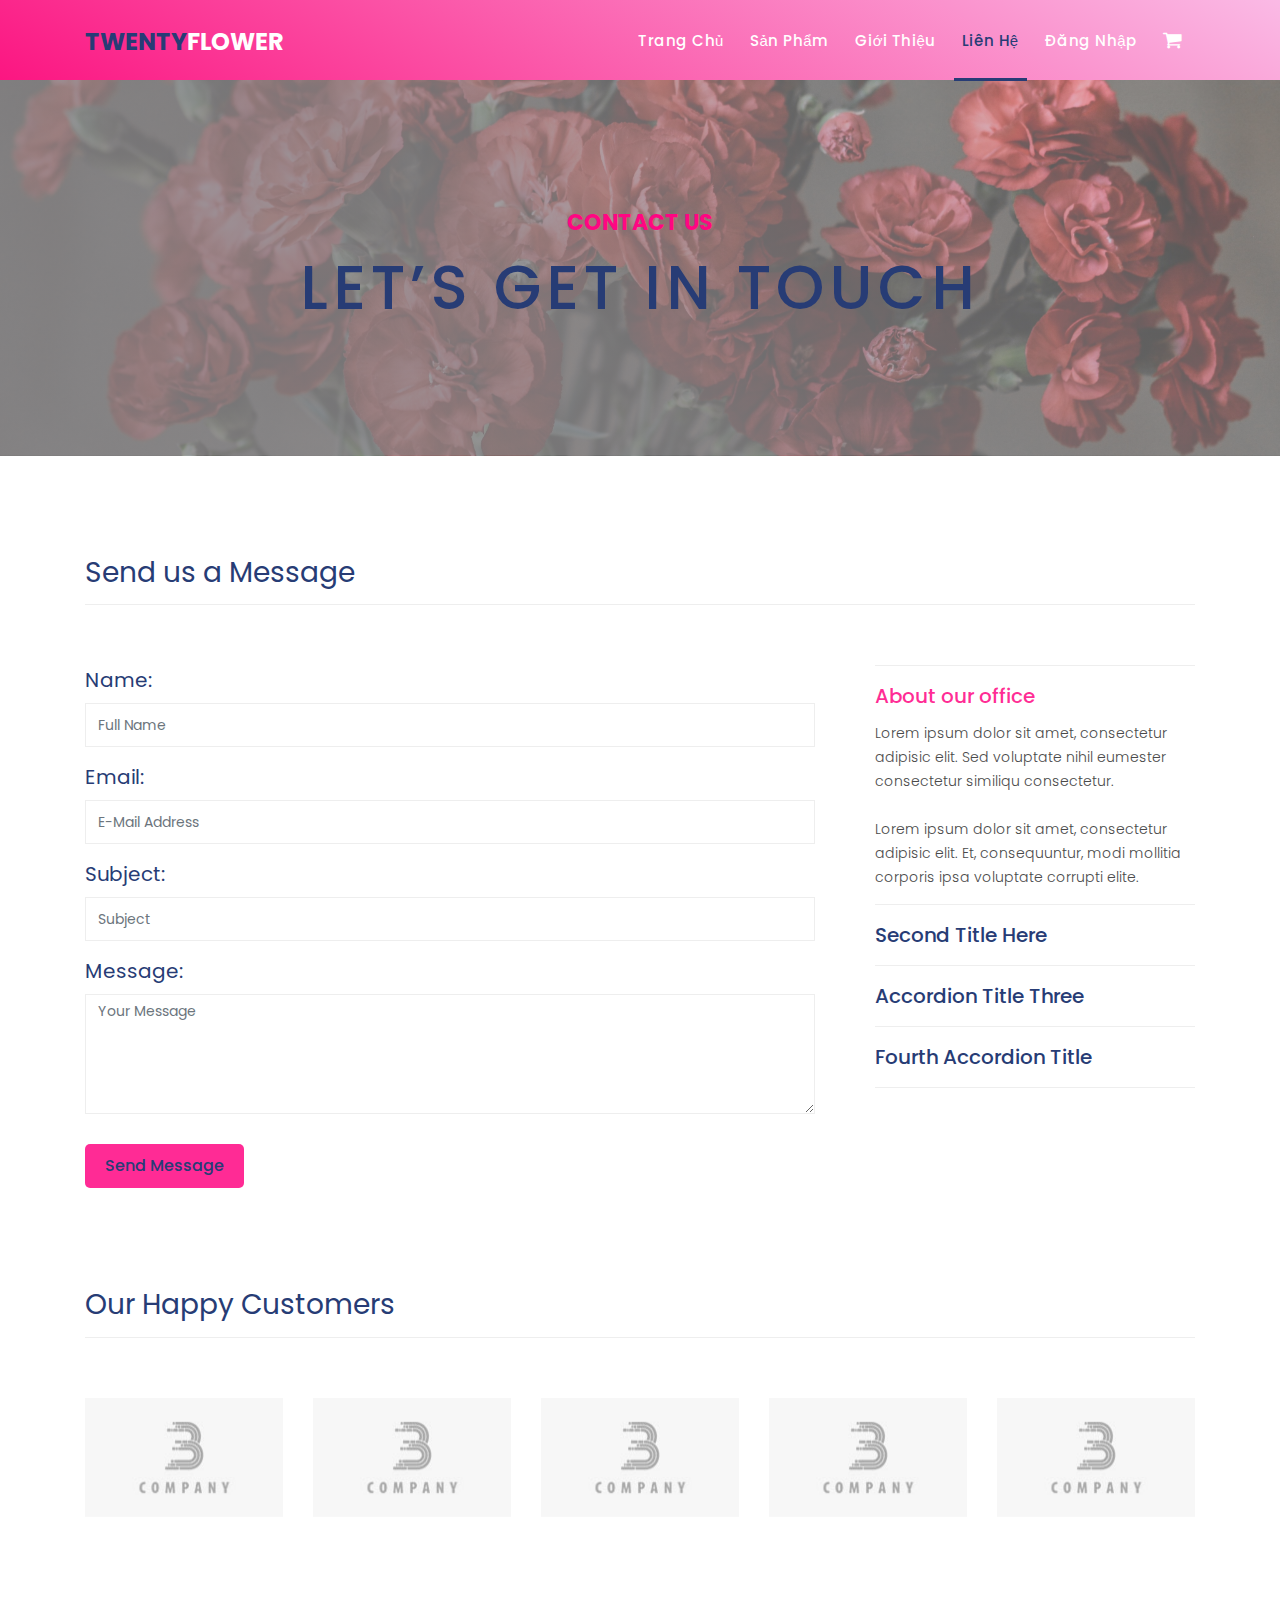
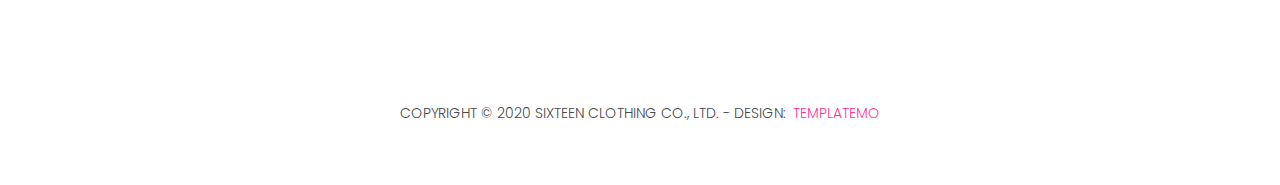
==== contact.html @ 311d0f73 "first commit" ====
<!DOCTYPE html>
<html lang="en">

<head>

  <meta charset="utf-8">
  <meta name="viewport" content="width=device-width, initial-scale=1, shrink-to-fit=no">
  <meta name="description" content="">
  <meta name="author" content="">
  <link href="https://fonts.googleapis.com/css?family=Poppins:100,200,300,400,500,600,700,800,900&display=swap"
    rel="stylesheet">

  <title>Twenty Flower - Contact Page</title>

  <!-- Bootstrap core CSS -->
  <link href="bootstrap/css/bootstrap.min.css" rel="stylesheet">
  <!--

TemplateMo 546 Sixteen Clothing

https://templatemo.com/tm-546-sixteen-clothing

-->

  <!-- Additional CSS Files -->
  <link rel="stylesheet" href="css/fontawesome.css">
  <link rel="stylesheet" href="css/templatemo-sixteen.css">
  <link rel="stylesheet" href="css/owl.css">

</head>

<body>

  <!-- ***** Preloader Start ***** -->
  <div id="preloader">
    <div class="jumper">
      <div></div>
      <div></div>
      <div></div>
    </div>
  </div>
  <!-- ***** Preloader End ***** -->

  <!-- Header -->
  <header class="">
    <nav class="navbar navbar-expand-lg">
      <div class="container">
        <a class="navbar-brand" href="index.html">
          <h2>Twenty<em>Flower</em></h2>
        </a>
        <button class="navbar-toggler" type="button" data-toggle="collapse" data-target="#navbarResponsive"
          aria-controls="navbarResponsive" aria-expanded="false" aria-label="Toggle navigation">
          <span class="navbar-toggler-icon"></span>
        </button>
        <div class="collapse navbar-collapse" id="navbarResponsive">
          <ul class="navbar-nav ml-auto">
            <li class="nav-item">
              <a class="nav-link" href="index.html">Trang Chủ</a>
              <span class="sr-only">(current)</span>
              </a>
            </li>
            <li class="nav-item">
              <a class="nav-link" href="products.html">Sản Phẩm</a>
            </li>
            <li class="nav-item">
              <a class="nav-link" href="about.html">Giới Thiệu</a>
            </li>
            <li class="nav-item active">
              <a class="nav-link" href="contact.html">Liên Hệ</a>
            </li>
            <li class="nav-item">
              <a class="nav-link" href="login.html">Đăng Nhập</a>
            </li>
            <li class="nav-item">
              <a class="nav-link" href="login.html"><i class="fa fa-shopping-cart"></i></a>
            </li>
          </ul>
        </div>
      </div>
    </nav>
  </header>

  <!-- Page Content -->
  <div class="page-heading contact-heading header-text">
    <div class="container">
      <div class="row">
        <div class="col-md-12">
          <div class="text-content">
            <h4>contact us</h4>
            <h2>let’s get in touch</h2>
          </div>
        </div>
      </div>
    </div>
  </div>
  <div class="send-message">
    <div class="container">
      <div class="row">
        <div class="col-md-12">
          <div class="section-heading">
            <h2>Send us a Message</h2>
          </div>
        </div>
        <div class="col-md-8">
          <div class="contact-form">
            <form id="contact" action="" method="post">
              <div class="row">
                <div class="col-lg-12 col-md-12 col-sm-12">
                  <label class="label">Name:</label>
                  <fieldset>
                    <input name="name" type="text" class="form-control" id="name" placeholder="Full Name" required="">
                  </fieldset>
                </div>
                <div class="col-lg-12 col-md-12 col-sm-12">
                  <label class="label">Email:</label>
                  <fieldset>
                    <input name="email" type="text" class="form-control" id="email" placeholder="E-Mail Address"
                      required="">
                  </fieldset>
                </div>
                <div class="col-lg-12 col-md-12 col-sm-12">
                  <label class="label">Subject:</label>
                  <fieldset>
                    <input name="subject" type="text" class="form-control" id="subject" placeholder="Subject"
                      required="">
                  </fieldset>
                </div>
                <div class="col-lg-12">
                  <label class="label">Message:</label>
                  <fieldset>
                    <textarea name="message" rows="6" class="form-control" id="message" placeholder="Your Message"
                      required=""></textarea>
                  </fieldset>
                </div>
                <div class="col-lg-12">
                  <fieldset>
                    <button type="submit" id="form-submit" class="filled-button">Send Message</button>
                  </fieldset>
                </div>
              </div>
            </form>
          </div>
        </div>
        <div class="col-md-4">
          <ul class="accordion">
            <li>
              <a>About our office</a>
              <div class="content">
                <p>Lorem ipsum dolor sit amet, consectetur adipisic elit. Sed voluptate nihil eumester consectetur
                  similiqu consectetur.<br><br>Lorem ipsum dolor sit amet, consectetur adipisic elit. Et, consequuntur,
                  modi mollitia corporis ipsa voluptate corrupti elite.</p>
              </div>
            </li>
            <li>
              <a>Second Title Here</a>
              <div class="content">
                <p>Lorem ipsum dolor sit amet, consectetur adipisic elit. Sed voluptate nihil eumester consectetur
                  similiqu consectetur.<br><br>Lorem ipsum dolor sit amet, consectetur adipisic elit. Et, consequuntur,
                  modi mollitia corporis ipsa voluptate corrupti elite.</p>
              </div>
            </li>
            <li>
              <a>Accordion Title Three</a>
              <div class="content">
                <p>Lorem ipsum dolor sit amet, consectetur adipisic elit. Sed voluptate nihil eumester consectetur
                  similiqu consectetur.<br><br>Lorem ipsum dolor sit amet, consectetur adipisic elit. Et, consequuntur,
                  modi mollitia corporis ipsa voluptate corrupti elite.</p>
              </div>
            </li>
            <li>
              <a>Fourth Accordion Title</a>
              <div class="content">
                <p>Lorem ipsum dolor sit amet, consectetur adipisic elit. Sed voluptate nihil eumester consectetur
                  similiqu consectetur.<br><br>Lorem ipsum dolor sit amet, consectetur adipisic elit. Et, consequuntur,
                  modi mollitia corporis ipsa voluptate corrupti elite.</p>
              </div>
            </li>
          </ul>
        </div>
      </div>
    </div>
  </div>

  <div class="happy-clients">
    <div class="container">
      <div class="row">
        <div class="col-md-12">
          <div class="section-heading">
            <h2>Our Happy Customers</h2>
          </div>
        </div>
        <div class="col-md-12">
          <div class="owl-clients owl-carousel">
            <div class="client-item">
              <img src="images/client-01.png" alt="1">
            </div>

            <div class="client-item">
              <img src="images/client-01.png" alt="2">
            </div>

            <div class="client-item">
              <img src="images/client-01.png" alt="3">
            </div>

            <div class="client-item">
              <img src="images/client-01.png" alt="4">
            </div>

            <div class="client-item">
              <img src="images/client-01.png" alt="5">
            </div>

            <div class="client-item">
              <img src="images/client-01.png" alt="6">
            </div>
          </div>
        </div>
      </div>
    </div>
  </div>


  <footer>
    <div class="container">
      <div class="row">
        <div class="col-md-12">
          <div class="inner-content">
            <p>Copyright &copy; 2020 Sixteen Clothing Co., Ltd.

              - Design: <a rel="nofollow noopener" href="https://templatemo.com" target="_blank">TemplateMo</a></p>
          </div>
        </div>
      </div>
    </div>
  </footer>


  <!-- Bootstrap core JavaScript -->
  <script src="jquery/jquery.min.js"></script>
  <script src="bootstrap/js/bootstrap.bundle.min.js"></script>


  <!-- Additional Scripts -->
  <script src="js/custom.js"></script>
  <script src="js/owl.js"></script>
  <script src="js/slick.js"></script>
  <script src="js/isotope.js"></script>
  <script src="js/accordions.js"></script>


  <script language="text/Javascript">
    cleared[0] = cleared[1] = cleared[2] = 0; //set a cleared flag for each field
    function clearField(t) {                   //declaring the array outside of the
      if (!cleared[t.id]) {                      // function makes it static and global
        cleared[t.id] = 1;  // you could use true and false, but that's more typing
        t.value = '';         // with more chance of typos
        t.style.color = '#fff';
      }
    }
  </script>


</body>

</html>
---- css/templatemo-sixteen.css ----
body {
  font-family: "Poppins", sans-serif;
  overflow-x: hidden;
  text-rendering: optimizeLegibility;
  -webkit-font-smoothing: antialiased;
  -moz-osx-font-smoothing: grayscale;
}

p {
  margin-bottom: 0px;
  font-size: 14px;
  font-weight: 300;
  color: #4a4a4a;
  line-height: 24px;
  margin-top: 0px;
}

a {
  text-decoration: none !important;
}

ul {
  padding: 0;
  margin: 0;
  list-style: none;
}

h1,
h2,
h3,
h4,
h5,
h6 {
  margin: 0px;
}

ul.social-icons li {
  display: inline-block;
  margin-right: 3px;
  margin-left: auto;
}

ul.social-icons li:last-child {
  margin-right: 0px;
}

ul.social-icons li a {
  width: 50px;
  height: 50px;
  display: inline-block;
  line-height: 50px;
  background-color: #eee;
  color: #273c75;
  font-size: 18px;
  text-align: center;
  transition: all 0.3s;
}

ul.social-icons li a:hover {
  background-color: rgba(255, 6, 130, 0.85);
  color: #273c75;
}

a.filled-button {
  background-color: rgba(255, 6, 130, 0.85);
  color: #273c75;
  font-size: 14px;
  text-transform: capitalize;
  font-weight: 700;
  padding: 10px 20px;
  border-radius: 5px;
  display: inline-block;
  transition: all 0.3s;
}

a.filled-button:hover {
  background-color: #273c75;
  color: rgba(255, 6, 130, 0.85);
}

.section-heading {
  text-align: left;
  margin-bottom: 60px;
  border-bottom: 1px solid #eee;
}

.section-heading h2 {
  font-size: 28px;
  font-weight: 400;
  color: #273c75;
  margin-bottom: 15px;
}

.products-heading {
  background-image: linear-gradient(
      45deg,
      rgba(139, 137, 139, 0.85) 40%,
      rgba(252, 252, 252, 0.3)
    ),
    url(../images/bg13.jpg);
}

.about-heading {
  background-image: linear-gradient(
      45deg,
      rgba(139, 137, 139, 0.85) 40%,
      rgba(252, 252, 252, 0.3)
    ),
    url(../images/bg16.jpg);
}

.contact-heading {
  background-image: linear-gradient(
      45deg,
      rgba(139, 137, 139, 0.85) 40%,
      rgba(252, 252, 252, 0.3)
    ),
    url(../images/bg18.jpg);
}

.page-heading {
  padding: 210px 0px 130px 0px;
  text-align: center;
  background-position: center center;
  background-repeat: no-repeat;
  background-size: cover;
}

.page-heading .text-content h4 {
  color: rgb(255, 6, 130);
  font-size: 22px;
  text-transform: uppercase;
  font-weight: 700;
  margin-bottom: 15px;
}

.page-heading .text-content h2 {
  color: #273c75;
  font-size: 62px;
  text-transform: uppercase;
  letter-spacing: 5px;
}

#preloader {
  overflow: hidden;
  background: #e7717d;
  left: 0;
  right: 0;
  top: 0;
  bottom: 0;
  position: fixed;
  z-index: 9999999;
  color: #fff;
}

#preloader .jumper {
  left: 0;
  top: 0;
  right: 0;
  bottom: 0;
  display: block;
  position: absolute;
  margin: auto;
  width: 50px;
  height: 50px;
}

#preloader .jumper > div {
  background-color: #fff;
  width: 10px;
  height: 10px;
  border-radius: 100%;
  -webkit-animation-fill-mode: both;
  animation-fill-mode: both;
  position: absolute;
  opacity: 0;
  width: 50px;
  height: 50px;
  -webkit-animation: jumper 1s 0s linear infinite;
  animation: jumper 1s 0s linear infinite;
}

#preloader .jumper > div:nth-child(2) {
  -webkit-animation-delay: 0.33333s;
  animation-delay: 0.33333s;
}

#preloader .jumper > div:nth-child(3) {
  -webkit-animation-delay: 0.66666s;
  animation-delay: 0.66666s;
}

@-webkit-keyframes jumper {
  0% {
    opacity: 0;
    -webkit-transform: scale(0);
    transform: scale(0);
  }

  5% {
    opacity: 1;
  }

  100% {
    -webkit-transform: scale(1);
    transform: scale(1);
    opacity: 0;
  }
}

@keyframes jumper {
  0% {
    opacity: 0;
    -webkit-transform: scale(0);
    transform: scale(0);
  }

  5% {
    opacity: 1;
  }

  100% {
    opacity: 0;
  }
}

/* Header Style */
header {
  position: absolute;
  z-index: 99999;
  width: 100%;
  height: 80px;
  background-color: #e7717d;
  -webkit-transition: all 0.3s ease-in-out 0s;
  -moz-transition: all 0.3s ease-in-out 0s;
  -o-transition: all 0.3s ease-in-out 0s;
  transition: all 0.3s ease-in-out 0s;
  background-image: linear-gradient(
    30deg,
    rgba(255, 6, 130, 0.85) 0%,
    rgba(255, 204, 255, 0.8)
  );
}

header .navbar {
  padding: 17px 0px;
}

.background-header .navbar {
  padding: 17px 0px;
}

.background-header {
  top: 0;
  position: fixed;
  background-color: #fff !important;
  box-shadow: 0px 1px 10px rgba(0, 0, 0, 0.1);
}

.background-header .navbar-brand {
  color: white !important;
}

.background-header .navbar-nav a.nav-link {
  color: white !important;
}

.background-header .navbar-nav .nav-link:hover,
.background-header .navbar-nav .active > .nav-link,
.background-header .navbar-nav .nav-link.active,
.background-header .navbar-nav .nav-link.show,
.background-header .navbar-nav .show > .nav-link {
  color: #273c75 !important;
}

.navbar .navbar-brand {
  float: left;
  margin-top: -12px;
  outline: none;
}

.navbar .navbar-brand h2 {
  color: #273c75;
  text-transform: uppercase;
  font-size: 24px;
  font-weight: 700;
  -webkit-transition: all 0.3s ease 0s;
  -moz-transition: all 0.3s ease 0s;
  -o-transition: all 0.3s ease 0s;
  transition: all 0.3s ease 0s;
}

.navbar .navbar-brand h2 em {
  font-style: normal;
  color: white;
}

#navbarResponsive {
  z-index: 999;
}

.navbar-collapse {
  text-align: center;
}

.navbar .navbar-nav .nav-item {
  margin: 0px 5px;
}

.navbar .navbar-nav a.nav-link {
  text-transform: capitalize;
  font-size: 15px;
  font-weight: 500;
  letter-spacing: 0.5px;
  color: #fff;
  transition: all 0.5s;
  margin-top: 5px;
}

.navbar .navbar-nav .nav-link:hover,
.navbar .navbar-nav .active > .nav-link,
.navbar .navbar-nav .nav-link.active,
.navbar .navbar-nav .nav-link.show,
.navbar .navbar-nav .show > .nav-link {
  color: #273c75;
  padding-bottom: 25px;
  border-bottom: 3px solid #273c75;
}

.navbar .navbar-toggler-icon {
  background-image: none;
}

.navbar .navbar-toggler {
  border-color: #fff;
  background-color: #fff;
  height: 36px;
  outline: none;
  border-radius: 0px;
  position: absolute;
  right: 30px;
  top: 20px;
}

.navbar .navbar-toggler-icon:after {
  content: "\f0c9";
  color: rgba(255, 6, 130, 0.85);
  font-size: 18px;
  line-height: 26px;
  font-family: "FontAwesome";
}

/* Banner Style */
.banner {
  position: relative;
  text-align: center;
  padding-top: 80px;
}

.banner-item-01 {
  height: 100vh;
  /*background-image: linear-gradient(45deg, rgba(139, 137, 139, 0.85) 40%, rgba(252, 252, 252, 0.4)), url(../images/bg7.jpg);*/
  background-size: cover;
  background-repeat: no-repeat;
  background-position: center;
}

.banner-item-02 {
  height: 100vh;
  /*background-image: linear-gradient(45deg, rgba(139, 137, 139, 0.85) 40%, rgba(252, 252, 252, 0.4)), url(../images/bg5.jpg);*/
  background-size: cover;
  background-repeat: no-repeat;
  background-position: center;
}

.banner-item-03 {
  height: 100vh;
  /*background-image: linear-gradient(45deg, rgba(139, 137, 139, 0.85) 40%, rgba(252, 252, 252, 0.4)), url(../images/bg6.jpg);*/
  background-size: cover;
  background-repeat: no-repeat;
  background-position: center;
}

.img-header img {
  opacity: 0.5;
}
.banner .banner-item {
  max-height: 600px;
}

.banner .text-content {
  position: absolute;
  top: 50%;
  transform: translateY(-50%);
  text-align: center;
  width: 100%;
}

.banner .text-content h4 {
  color: rgba(255, 6, 130, 0.85);
  font-size: 30px;
  text-transform: uppercase;
  font-weight: 700;
  margin-bottom: 20px;
  margin-top: -55px;
}

.banner .text-content h2 {
  color: #273c75;
  font-size: 62px;
  text-transform: uppercase;
  letter-spacing: 5px;
}

.owl-banner .owl-dots .owl-dot {
  border-radius: 3px;
}

.owl-banner .owl-dots {
  display: -webkit-box;
  display: -webkit-flex;
  display: -ms-flexbox;
  display: flex;
  -ms-flex-pack: center;
  -webkit-justify-content: center;
  justify-content: center;
  position: absolute;
  left: 50%;
  transform: translateX(-50%);
  bottom: 30px;
}

.owl-banner .owl-dots .owl-dot {
  width: 10px;
  height: 10px;
  border-radius: 50%;
  margin: 0 10px;
  background-color: #273c75;
  opacity: 0.5;
}

.owl-banner .owl-dots .owl-dot:focus {
  outline: none;
}

.owl-banner .owl-dots .owl-dot.active {
  background-color: #273c75;
  opacity: 1;
}

/* Latest Produtcs */

.latest-products {
  margin-top: 100px;
}

.latest-products .section-heading a {
  float: right;
  margin-top: -35px;
  text-transform: uppercase;
  font-size: 13px;
  font-weight: 700;
  color: #273c75;
}

.product-item {
  border: 2px solid #eee;
  margin-bottom: 30px;
  box-shadow: 0px 5px 15px 5px rgb(194, 189, 189);
  filter: blur(0px) brightness(100%);
}

.picture-title {
  font-weight: 500;
  position: absolute;
  top: 55%;
  left: 50%;
  transform: translate(-50%, -500%);
  opacity: 0;
  transition: all 0.6s;
  font-size: 20px;
  color: rgba(255, 6, 130, 0.85);
}

.about-picture:hover .img,
.about-picture:active .img {
  filter: blur(2px) brightness(50%);
  transition: all 0.6s;
}

.about-picture:hover .picture-title,
.about-picture:active .picture-title {
  opacity: 1;
}

.tm-paging-links {
  text-align: center;
  margin-bottom: 40px;
}

.tm-paging-item {
  list-style: none;
  display: inline-block;
  border: 1px solid #273c75;
  margin: 7px;
}

.tm-paging-link {
  padding: 10px 30px;
  display: flex;
  align-items: center;
  justify-content: center;
  text-decoration: none;
  color: #273c75;
  background-color: transparent;
  transition: all 0.5s;
}

.tm-paging-link.active,
.tm-paging-link:hover {
  background-color: rgba(255, 6, 130, 0.85);
  color: white;
}

.product-item .down-content {
  padding: 30px;
  position: relative;
  border-top: 1px solid #8a868675;
  box-shadow: 0px 5px 15px 5px rgb(194, 189, 189);
}

.product-item img {
  width: 100%;
  overflow: hidden;
  height: 400px;
}

.product-item .down-content h4 {
  font-size: 17px;
  color: #273c75;
  margin-bottom: 20px;
}

.product-item .down-content h6 {
  font-family: "Lucida Sans", "Lucida Sans Regular", "Lucida Grande",
    "Lucida Sans Unicode", Geneva, Verdana, sans-serif;
  position: absolute;
  top: 30px;
  right: 30px;
  font-size: 18px;
  color: rgba(255, 6, 130, 0.85);
}

.product-item .down-content p {
  margin-bottom: 20px;
}

.product-item .down-content ul li {
  display: inline-block;
}

.product-item .down-content ul li i {
  color: rgba(255, 6, 130, 0.85);
  font-size: 14px;
}

.product-item .down-content span {
  position: absolute;
  right: 30px;
  bottom: 30px;
  font-size: 13px;
  color: rgba(255, 6, 130, 0.85);
  font-weight: 500;
}

/* Best Features */

.about-features {
  margin-top: 100px !important;
}

.about-features p {
  border-bottom: 1px solid #eee;
  padding-bottom: 20px;
}

.about-features .container .row {
  padding-bottom: 0px !important;
  border-bottom: none !important;
}

.best-features {
  margin-top: 50px;
}

.best-features .container .row {
  border-bottom: 1px solid #eee;
  padding-bottom: 60px;
}

.best-features img {
  width: 100%;
  overflow: hidden;
}

.best-features h4 {
  font-size: 17px;
  color: #1a6692;
  margin-bottom: 20px;
}

.best-features ul.featured-list li {
  display: block;
  margin-bottom: 10px;
  color: #4a4a4a;
  font-size: 17px;
  font-family: "alata", sans-serif;
}

.best-features p {
  margin-bottom: 25px;
}

.best-features ul.featured-list li a {
  font-size: 14px;
  color: #4a4a4a;
  font-weight: 300;
  transition: all 0.3s;
  position: relative;
  padding-left: 13px;
  display: block;
}

.best-features ul.featured-list li a:before {
  content: "";
  width: 5px;
  height: 5px;
  display: inline-block;
  background-color: #4a4a4a;
  position: absolute;
  left: 0;
  transition: all 0.3s;
  top: 8px;
}

.best-features ul.featured-list li a:hover {
  color: rgba(255, 6, 130, 0.85);
}

.best-features ul.featured-list li a:hover::before {
  background-color: rgba(255, 6, 130, 0.85);
}

.best-features .filled-button {
  margin-top: 20px;
}

/* Call To Action */

.call-to-action .inner-content {
  margin-top: 60px;
  padding: 30px;
  background-color: #f7f7f7;
  border-radius: 5px;
}

.call-to-action .inner-content h4 {
  font-size: 17px;
  color: #1a6692;
  margin-bottom: 15px;
}

.call-to-action .inner-content em {
  font-style: normal;
  font-weight: 700;
}

.call-to-action .inner-content .col-md-4 {
  text-align: right;
}

.call-to-action .inner-content .filled-button {
  margin-top: 12px;
}

/* Footer */

footer {
  text-align: center;
}

footer .inner-content {
  margin-top: 60px;
  padding: 60px 0px;
}

footer .inner-content p {
  text-transform: uppercase;
}

footer .inner-content p a {
  color: rgba(255, 6, 130, 0.85);
  margin-left: 3px;
}

/* Product Page */

.products {
  margin-top: 100px;
}

.products .filters {
  text-align: center;
  border-bottom: 1px solid #eee;
  padding-bottom: 0px;
  margin-bottom: 60px;
}

.products .filters li {
  text-transform: uppercase;
  font-size: 13px;
  font-weight: 700;
  color: #273c75;
  display: inline-block;
  margin: 0px 10px;
  transition: all 0.3s;
  cursor: pointer;
}

.products .filters ul li.active,
.products .filters ul li:hover {
  color: rgba(255, 6, 130, 0.85);
  padding-bottom: 25px;
  border-bottom: 3px solid rgba(255, 6, 130, 0.85);
}

.products ul.pages {
  margin-top: 30px;
  text-align: center;
}

.products ul.pages li {
  display: inline-block;
  margin: 0px 2px;
}

.products ul.pages li a {
  width: 44px;
  height: 44px;
  display: inline-block;
  line-height: 42px;
  border: 1px solid #eee;
  font-size: 15px;
  font-weight: 700;
  color: #273c75;
  transition: all 0.3s;
}

.products ul.pages li a:hover,
.products ul.pages li.active a {
  background-color: rgba(255, 6, 130, 0.85);
  border-color: rgba(255, 6, 130, 0.85);
  color: #273c75;
}

.footer-bottom .container .row {
  border-bottom: 1px solid rgb(141, 45, 45);
  padding-bottom: 60px;
}

/* Team Members */

.team-members {
  margin-top: 100px;
}

.team-member {
  border: 1px solid #eee;
  margin-bottom: 30px;
}

.team-member img {
  width: 100%;
  overflow: hidden;
}

.team-member .down-content {
  padding: 30px;
  text-align: center;
}

.team-member .thumb-container {
  position: relative;
  width: 100%;
  height: 100%;
}

.team-member .thumb-container .hover-effect {
  position: absolute;
  background-color: rgba(255, 6, 130, 0.5);
  top: 0;
  left: 0;
  width: 100%;
  height: 100%;
  opacity: 0;
  visibility: hidden;
  transition: all 0.5s;
}

.team-member .thumb-container .hover-effect .hover-content {
  position: absolute;
  display: inline-block;
  width: 100%;
  text-align: center;
  top: 50%;
  transform: translateY(-50%);
}

.team-member
  .thumb-container
  .hover-effect
  .hover-content
  ul.social-icons
  li
  a:hover {
  background-color: #fff;
  color: rgba(255, 6, 130, 0.85);
}

.team-member:hover .hover-effect {
  visibility: visible;
  opacity: 1;
}

.team-member .down-content h4 {
  font-size: 20px;
  color: #273c75;
  margin-bottom: 8px;
  font-family: "Segoe UI", Tahoma, Geneva, Verdana, sans-serif;
}

.team-member .down-content span {
  display: block;
  font-size: 13px;
  color: rgba(255, 6, 130, 0.85);
  font-weight: 500;
  margin-bottom: 20px;
}

/* Services */

.services {
  background-image: url(../images/services-bg.jpg);
  background-position: center center;
  background-repeat: no-repeat;
  background-size: cover;
  background-attachment: fixed;
  padding: 100px 0px;
}

.services .service-item {
  text-align: center;
}

.services .service-item .icon {
  background-color: #f7f7f7;
  padding: 40px;
}

.services .service-item .icon i {
  width: 100px;
  height: 100px;
  display: inline-block;
  text-align: center;
  line-height: 100px;
  background-color: rgba(255, 6, 130, 0.85);
  color: #fff;
  font-size: 32px;
}

.services .service-item .down-content {
  background-color: #fff;
  padding: 40px 30px;
}

.services .service-item .down-content h4 {
  font-size: 17px;
  color: #273c75;
  margin-bottom: 20px;
}

.services .service-item .down-content p {
  margin-bottom: 25px;
}

/* Clients */

.happy-clients {
  margin-top: 100px;
  margin-bottom: 40px;
}

.happy-clients .client-item img {
  max-width: 100%;
  overflow: hidden;
  transition: all 0.3s;
  cursor: pointer;
}

.happy-clients .client-item img:hover {
  opacity: 0.8;
}

/* Find Us */

.find-us {
  margin-top: 100px;
}

.find-us p {
  border-bottom: 1px solid #eee;
  padding-bottom: 30px;
  margin-bottom: 30px;
}

.find-us h4 {
  font-size: 17px;
  color: #1a6692;
  margin-bottom: 20px;
}

.find-us .left-content {
  margin-left: 30px;
}

/* Send Message */

.send-message {
  margin-top: 100px;
}

.contact-form input {
  font-size: 14px;
  width: 100%;
  height: 44px;
  display: inline-block;
  line-height: 42px;
  border: 1px solid #eee;
  border-radius: 0px;
  margin-bottom: 15px;
}

.contact-form input:focus {
  box-shadow: none;
  border: 1px solid #eee;
}

.contact-form textarea {
  font-size: 14px;
  width: 100%;
  min-width: 100%;
  min-height: 120px;
  height: 120px;
  max-height: 180px;
  border: 1px solid #eee;
  border-radius: 0px;
  margin-bottom: 30px;
}

.label {
  color: #273c75;
  font-size: 20px;
  font-weight: 400;
}
.contact-form textarea:focus {
  box-shadow: none;
  border: 1px solid #eee;
}

.contact-form button.filled-button {
  background-color: rgba(255, 6, 130, 0.85);
  color: #273c75;
  font-size: 16px;
  text-transform: capitalize;
  font-weight: 500;
  padding: 10px 20px;
  border-radius: 5px;
  display: inline-block;
  transition: all 0.3s;
  border: none;
  outline: none;
  cursor: pointer;
}

.contact-form button.filled-button:hover {
  background-color: #273c75;
  color: rgba(255, 6, 130, 0.85);
}

.accordion {
  margin-left: 30px;
}

.accordion a {
  cursor: pointer;
  font-size: 20px;
  color: #273c75 !important;
  margin-bottom: 20px;
  transition: all 0.3s;
  font-weight: 500;
}

.accordion a:hover {
  color: rgba(255, 6, 130, 0.85) !important;
}

.accordion a.active {
  color: rgba(255, 6, 130, 0.85) !important;
}

.accordion li .content {
  display: none;
  margin-top: 10px;
}

.accordion li:first-child {
  border-top: 1px solid #eee;
}

.accordion li {
  border-bottom: 1px solid #eee;
  padding: 15px 0px;
}

/* Responsive Style */
@media (max-width: 768px) {
  .banner .text-content {
    width: 90%;
    margin-left: 5%;
  }

  .banner .text-content h4 {
    font-size: 22px;
  }

  .banner .text-content h2 {
    font-size: 36px;
    letter-spacing: 0.5px;
  }

  .banner-item-01,
  .banner-item-02,
  .banner-item-03 {
    padding: 180px 0px;
  }

  .page-heading .text-content h4 {
    font-size: 22px;
  }

  .page-heading .text-content h2 {
    font-size: 36px;
    letter-spacing: 0.5px;
  }

  .latest-products .section-heading a {
    float: none;
    margin-top: 0px;
    display: block;
    margin-bottom: 20px;
  }

  .product-item .down-content h4 {
    margin-bottom: 20px !important;
  }

  .product-item .down-content h6 {
    position: absolute !important;
    top: 30px !important;
    right: 30px !important;
  }

  .product-item .down-content span {
    position: absolute !important;
    right: 30px !important;
    bottom: 30px !important;
  }

  .best-features .left-content {
    margin-bottom: 30px;
  }

  .call-to-action .inner-content {
    text-align: center;
  }

  .call-to-action .inner-content .filled-button {
    text-align: center;
    width: 100%;
    margin-top: 20px;
  }

  .about-features img {
    margin-bottom: 30px;
  }

  .service-item {
    margin-bottom: 30px;
  }

  .find-us #map {
    margin-bottom: 30px;
  }

  .find-us .left-content {
    margin-left: 0px;
  }

  .send-message .accordion {
    margin-top: 30px;
    margin-left: 0px;
  }
}

@media (max-width: 992px) {
  .navbar .navbar-brand {
    position: absolute;
    left: 30px;
    top: 32px;
  }

  .navbar .navbar-brand {
    width: auto;
  }

  .navbar:after {
    display: none;
  }

  #navbarResponsive {
    z-index: 99999;
    position: absolute;
    top: 80px;
    left: 0;
    width: 100%;
    text-align: center;
    background-color: #fff;
    box-shadow: 0px 10px 10px rgba(0, 0, 0, 0.1);
  }

  .navbar .navbar-nav .nav-item {
    border-bottom: 1px solid #eee;
  }

  .navbar .navbar-nav .nav-item:last-child {
    border-bottom: none;
  }

  .navbar .navbar-nav a.nav-link {
    padding: 15px 0px;
    color: #1e1e1e !important;
  }

  .navbar .navbar-nav .nav-link:hover,
  .navbar .navbar-nav .active > .nav-link,
  .navbar .navbar-nav .nav-link.active,
  .navbar .navbar-nav .nav-link.show,
  .navbar .navbar-nav .show > .nav-link {
    color: rgba(255, 6, 130, 0.85) !important;
    border-bottom: none !important;
    padding-bottom: 15px;
  }

  .product-item .down-content h4 {
    margin-bottom: 10px;
  }

  .product-item .down-content h6 {
    position: relative;
    top: 0;
    right: 0;
    margin-bottom: 20px;
  }

  .product-item .down-content span {
    position: relative;
    right: 0;
    bottom: 0;
  }
}

.fa-shopping-cart {
  font-size: 20px;
}

.login_wrapper {
  margin-top: 120px;
  margin-bottom: 20px;
  border: 1px solid #e4e4e4;
  float: left;
  width: 100%;
  background: #fff;
  padding: 50px;
  border-radius: 9%;
}

div {
  display: block;
}

.login_wrapper h2 {
  font-size: 28px;
}

.login_btn_wrapper button {
  background-color: rgba(255, 6, 130, 0.85);
  color: #273c75;
  font-size: 16px;
  text-transform: capitalize;
  font-weight: 500;
  padding: 10px 20px;
  border-radius: 15px;
  display: inline-block;
  transition: all 0.3s;
  border: none;
  outline: none;
  cursor: pointer;
}

.login_btn_wrapper .filled-button:hover {
  background-color: #273c75;
  color: rgba(255, 6, 130, 0.85);
}

.login_remember_box {
  margin-top: 30px;
}

.login_remember_box .forget_password {
  float: right;
  line-height: 12px;
  text-decoration: underline;
  font-size: 15px;
}

.py-5 {
  height: 100vh;
  background-image: linear-gradient(
      45deg,
      rgba(139, 137, 139, 0.85) 40%,
      rgba(252, 252, 252, 0.4)
    ),
    url(../images/bg7.jpg);
  background-size: cover;
  background-repeat: no-repeat;
  background-position: center;
}

.text-muted {
  font-size: 17px;
  font-family: "alata", sans-serif;
}

* {
  margin: 0;
  padding: 0;
}
#slider {
  width: 100%;
  height: 100vh;
  position: relative;
  overflow: hidden;
}

@keyframes load {
  from {
    left: -100%;
  }
  to {
    left: 0;
  }
}

.slides {
  width: 400%;
  height: 100vh;
  position: relative;
  -webkit-animation: slide 30s infinite;
  -moz-animation: slide 30s infinite;
  animation: slide 20s infinite;
}

.slider {
  width: 25%;
  height: 100vh;
  float: left;
  position: relative;
  z-index: 1;
  overflow: hidden;
}

.slide img {
  width: 100%;
  height: 100%;
}

.switch > ul {
  list-style: none;
}

.switch > ul > li {
  width: 10px;
  height: 10px;
  border-radius: 50%;
  background: #333;
  float: left;
  margin-right: 5px;
  cursor: pointer;
}

.switch ul {
  overflow: hidden;
}

.on {
  width: 100%;
  height: 100%;
  border-radius: 50%;
  background: rgb(204, 14, 14);
  position: relative;
  -webkit-animation: on 30s infinite;
  -moz-animation: on 30s infinite;
  animation: on 30s infinite;
}
@-webkit-keyframes slide {
  0%,
  100% {
    margin-left: 0%;
  }
  21% {
    margin-left: 0%;
  }
  25% {
    margin-left: -100%;
  }
  46% {
    margin-left: -100%;
  }
  50% {
    margin-left: -200%;
  }
  71% {
    margin-left: -200%;
  }
  75% {
    margin-left: -300%;
  }
  96% {
    margin-left: -300%;
  }
}
@-moz-keyframes slide {
  0%,
  100% {
    margin-left: 0%;
  }
  21% {
    margin-left: 0%;
  }
  25% {
    margin-left: -100%;
  }
  46% {
    margin-left: -100%;
  }
  50% {
    margin-left: -200%;
  }
  71% {
    margin-left: -200%;
  }
  75% {
    margin-left: -300%;
  }
  96% {
    margin-left: -300%;
  }
}
@keyframes slide {
  0%,
  100% {
    margin-left: 0%;
  }
  21% {
    margin-left: 0%;
  }
  25% {
    margin-left: -100%;
  }
  46% {
    margin-left: -100%;
  }
  50% {
    margin-left: -200%;
  }
  71% {
    margin-left: -200%;
  }
  75% {
    margin-left: -300%;
  }
  96% {
    margin-left: -300%;
  }
}
@-webkit-keyframes content-s {
  0% {
    left: -420px;
  }
  10% {
    left: 0px;
  }
  30% {
    left: 0px;
  }
  40% {
    left: 0px;
  }
  50% {
    left: 0px;
  }
  60% {
    left: 0px;
  }
  70% {
    left: 0;
  }
  80% {
    left: -420px;
  }
  90% {
    left: -420px;
  }
  100% {
    left: -420px;
  }
}
@-moz-keyframes content-s {
  0% {
    left: -420px;
  }
  10% {
    left: 0px;
  }
  30% {
    left: 0px;
  }
  40% {
    left: 0px;
  }
  50% {
    left: 0px;
  }
  60% {
    left: 0px;
  }
  70% {
    left: 0px;
  }
  80% {
    left: -420px;
  }
  90% {
    left: -420px;
  }
  100% {
    left: -420px;
  }
}
@keyframes content-s {
  0% {
    left: -420px;
  }
  10% {
    left: 0px;
  }
  30% {
    left: 0px;
  }
  40% {
    left: 0px;
  }
  50% {
    left: 0px;
  }
  60% {
    left: 0px;
  }
  70% {
    left: 0px;
  }
  80% {
    left: -420px;
  }
  90% {
    left: -420px;
  }
  100% {
    left: -420px;
  }
}
@-webkit-keyframes on {
  0%,
  100% {
    margin-left: 0%;
  }
  21% {
    margin-left: 0px;
  }
  25% {
    margin-left: 15px;
  }
  46% {
    margin-left: 15px;
  }
  50% {
    margin-left: 30px;
  }
  71% {
    margin-left: 30px;
  }
  75% {
    margin-left: 45px;
  }
  96% {
    margin-left: 45px;
  }
}
@-moz-keyframes on {
  0%,
  100% {
    margin-left: 0%;
  }
  21% {
    margin-left: 0%;
  }
  25% {
    margin-left: 15px;
  }
  46% {
    margin-left: 15px;
  }
  50% {
    margin-left: 30px;
  }
  71% {
    margin-left: 30px;
  }
  75% {
    margin-left: 45px;
  }
  96% {
    margin-left: 45px;
  }
}
@keyframes on {
  0%,
  100% {
    margin-left: 0%;
  }
  21% {
    margin-left: 0%;
  }
  25% {
    margin-left: 15px;
  }
  46% {
    margin-left: 15px;
  }
  50% {
    margin-left: 30px;
  }
  71% {
    margin-left: 30px;
  }
  75% {
    margin-left: 45px;
  }
  96% {
    margin-left: 45px;
  }
}

a {
  text-decoration: none;
  color: inherit;
}
html {
  width: 100%;
  height: 100%;
}
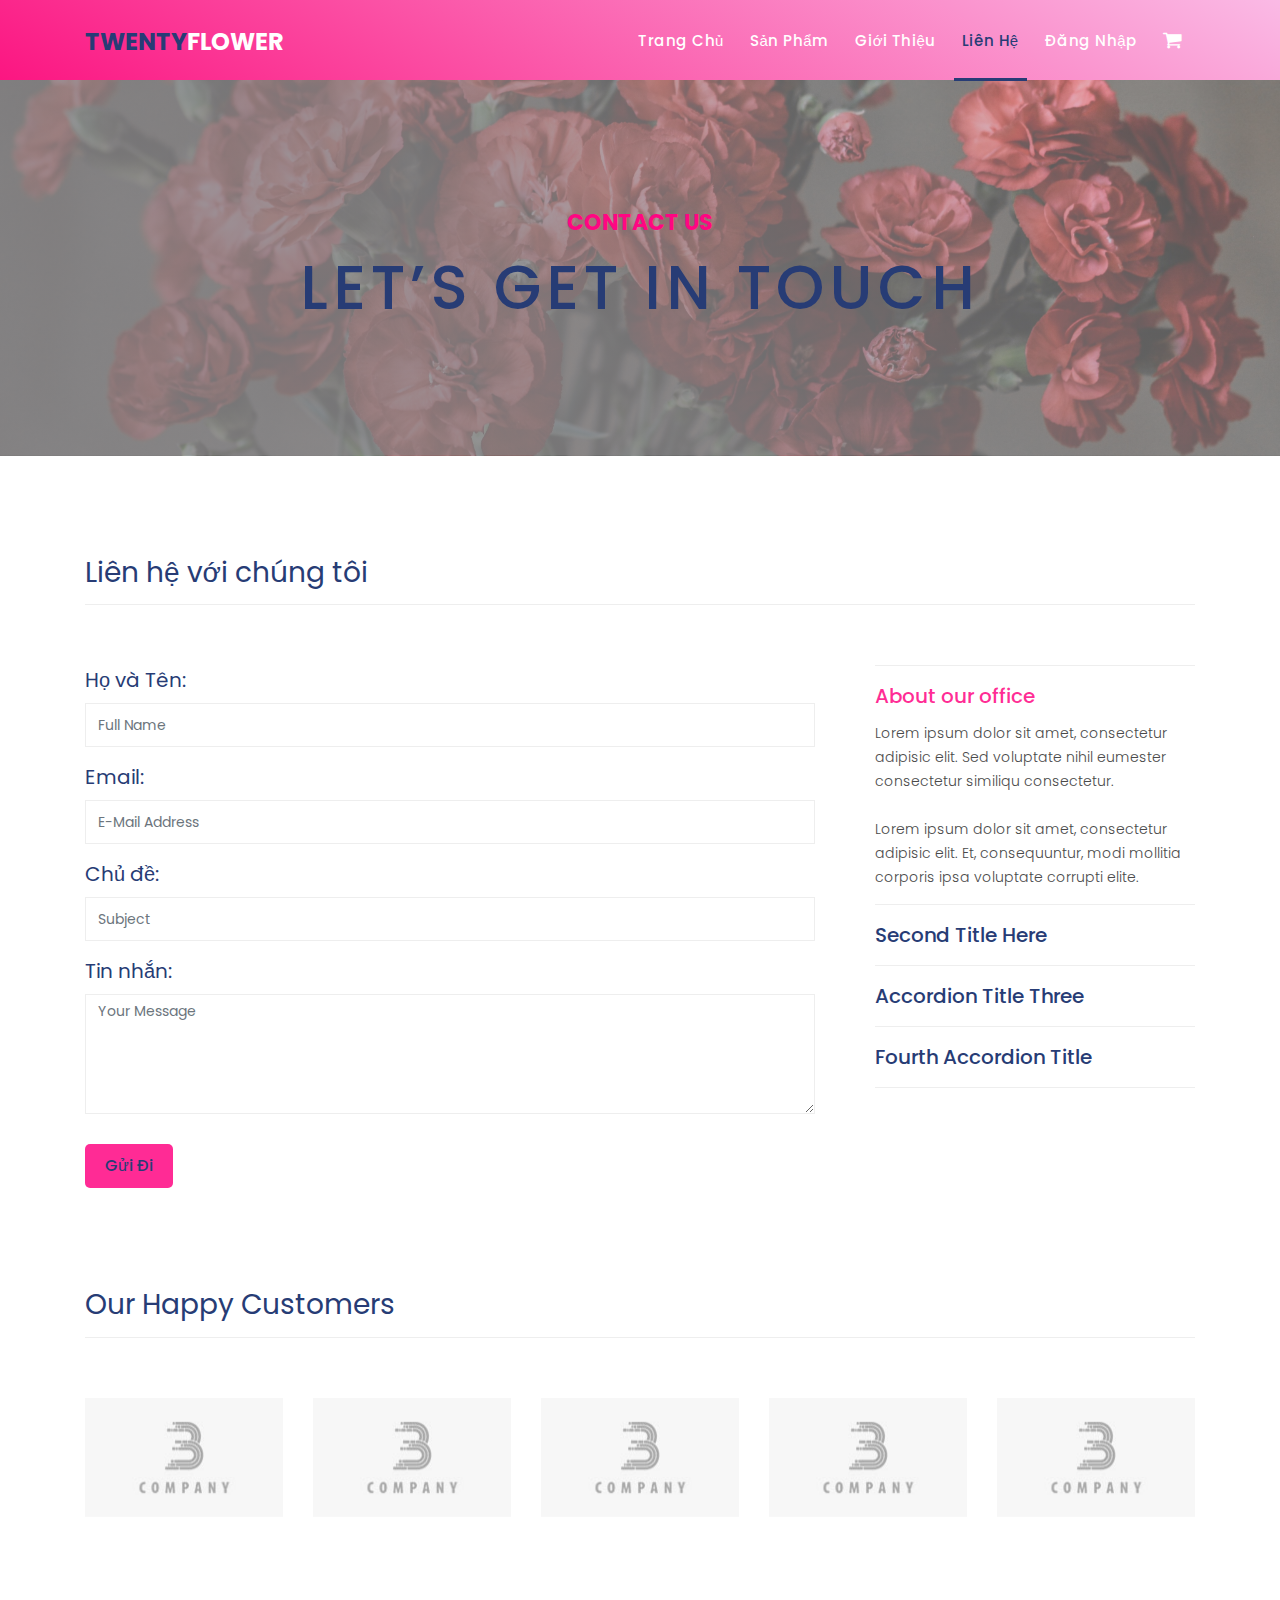
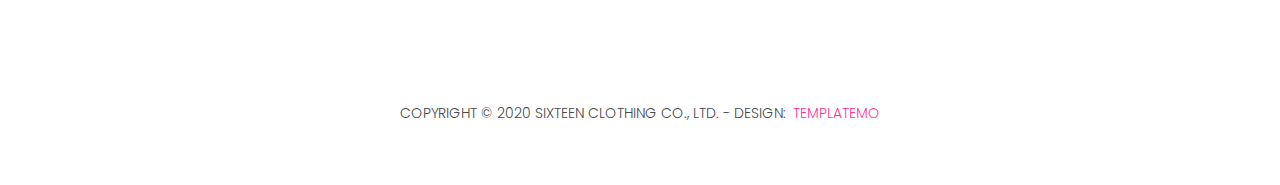
==== commit beffad39: "Update contact.html" ====
--- a/contact.html
+++ b/contact.html
@@ -98,7 +98,7 @@
       <div class="row">
         <div class="col-md-12">
           <div class="section-heading">
-            <h2>Send us a Message</h2>
+            <h2>Liên hệ với chúng tôi</h2>
           </div>
         </div>
         <div class="col-md-8">
@@ -106,7 +106,7 @@
             <form id="contact" action="" method="post">
               <div class="row">
                 <div class="col-lg-12 col-md-12 col-sm-12">
-                  <label class="label">Name:</label>
+                  <label class="label">Họ và Tên:</label>
                   <fieldset>
                     <input name="name" type="text" class="form-control" id="name" placeholder="Full Name" required="">
                   </fieldset>
@@ -119,14 +119,14 @@
                   </fieldset>
                 </div>
                 <div class="col-lg-12 col-md-12 col-sm-12">
-                  <label class="label">Subject:</label>
+                  <label class="label">Chủ đề:</label>
                   <fieldset>
                     <input name="subject" type="text" class="form-control" id="subject" placeholder="Subject"
                       required="">
                   </fieldset>
                 </div>
                 <div class="col-lg-12">
-                  <label class="label">Message:</label>
+                  <label class="label">Tin nhắn:</label>
                   <fieldset>
                     <textarea name="message" rows="6" class="form-control" id="message" placeholder="Your Message"
                       required=""></textarea>
@@ -134,7 +134,7 @@
                 </div>
                 <div class="col-lg-12">
                   <fieldset>
-                    <button type="submit" id="form-submit" class="filled-button">Send Message</button>
+                    <button type="submit" id="form-submit" class="filled-button">Gửi đi</button>
                   </fieldset>
                 </div>
               </div>
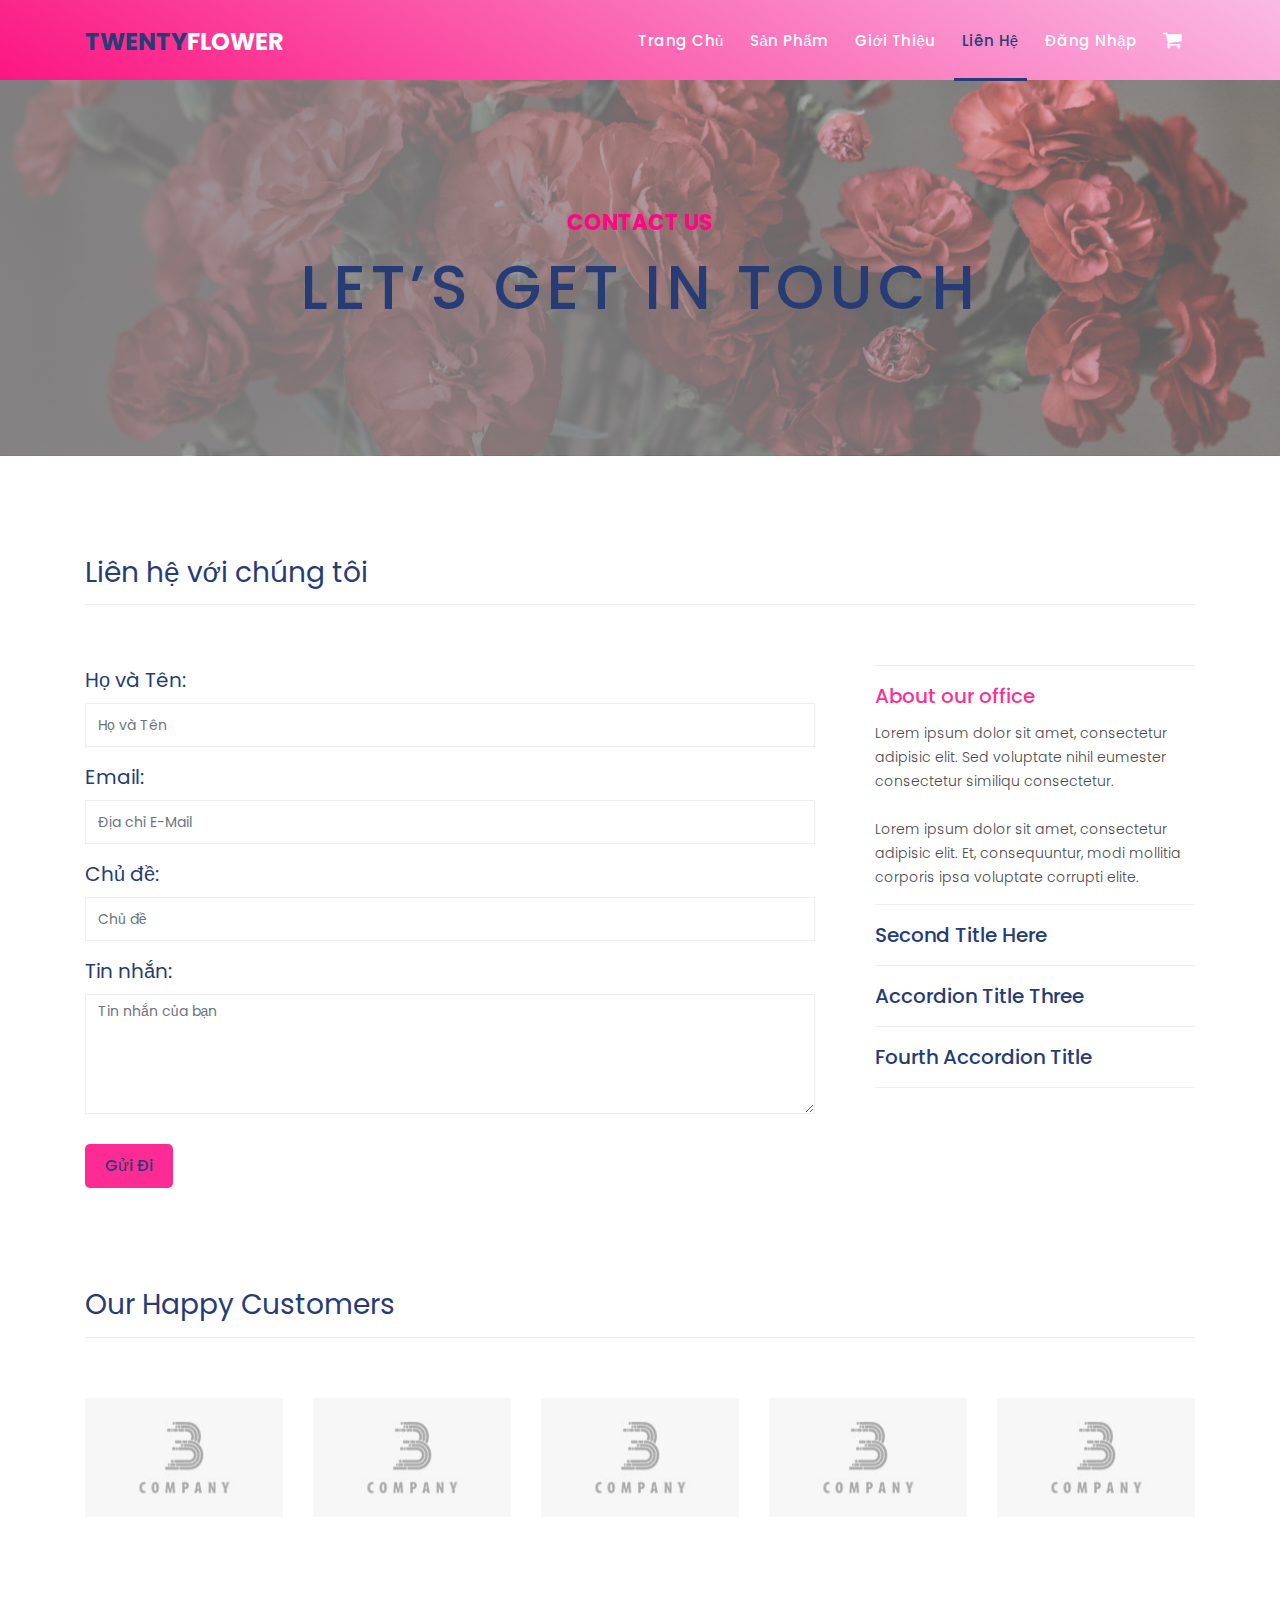
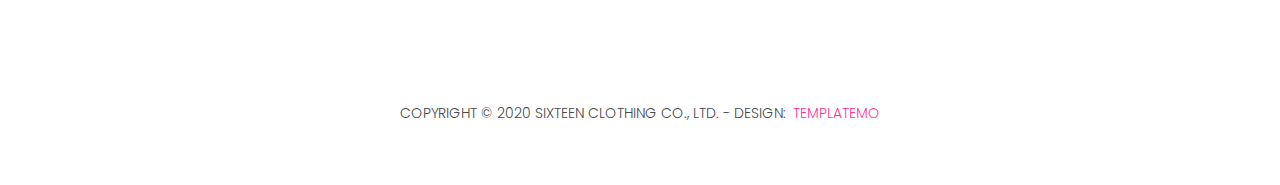
==== commit 01992188: "Update contact.html" ====
--- a/contact.html
+++ b/contact.html
@@ -108,27 +108,27 @@
                 <div class="col-lg-12 col-md-12 col-sm-12">
                   <label class="label">Họ và Tên:</label>
                   <fieldset>
-                    <input name="name" type="text" class="form-control" id="name" placeholder="Full Name" required="">
+                    <input name="name" type="text" class="form-control" id="name" placeholder="Họ và Tên" required="">
                   </fieldset>
                 </div>
                 <div class="col-lg-12 col-md-12 col-sm-12">
                   <label class="label">Email:</label>
                   <fieldset>
-                    <input name="email" type="text" class="form-control" id="email" placeholder="E-Mail Address"
+                    <input name="email" type="text" class="form-control" id="email" placeholder="Địa chỉ E-Mail"
                       required="">
                   </fieldset>
                 </div>
                 <div class="col-lg-12 col-md-12 col-sm-12">
                   <label class="label">Chủ đề:</label>
                   <fieldset>
-                    <input name="subject" type="text" class="form-control" id="subject" placeholder="Subject"
+                    <input name="subject" type="text" class="form-control" id="subject" placeholder="Chủ đề"
                       required="">
                   </fieldset>
                 </div>
                 <div class="col-lg-12">
                   <label class="label">Tin nhắn:</label>
                   <fieldset>
-                    <textarea name="message" rows="6" class="form-control" id="message" placeholder="Your Message"
+                    <textarea name="message" rows="6" class="form-control" id="message" placeholder="Tin nhắn của bạn"
                       required=""></textarea>
                   </fieldset>
                 </div>
